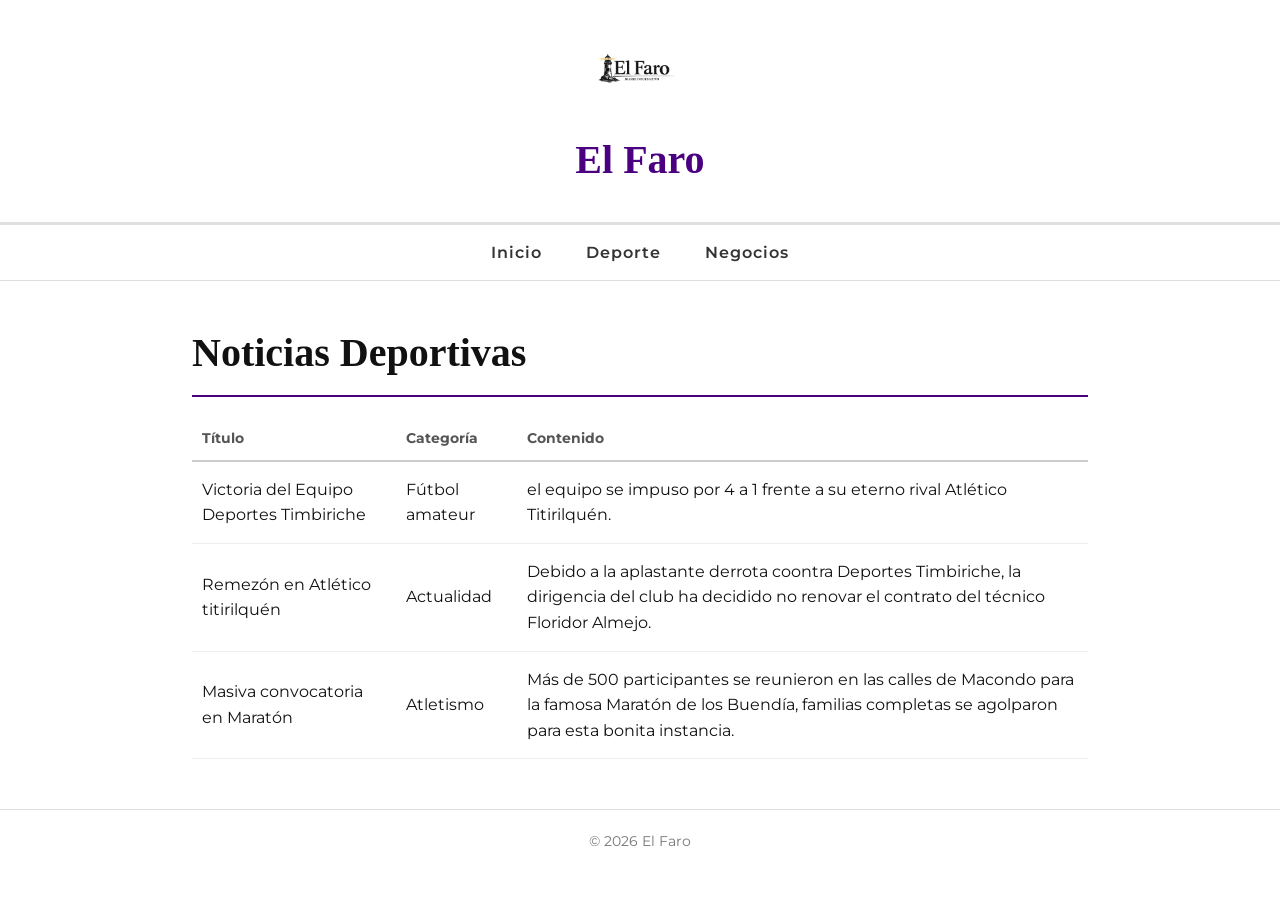
==== deporte.html @ 6f0ed930 "Add files via upload" ====
<!DOCTYPE html>
<html lang="es">
<head>
    <meta charset="UTF-8">
    <title>Deporte</title>
    <link rel="stylesheet" href="css/estilos.css">
</head>
<body>

    <header>
        <img src="img/logo.png">
        <h1>El Faro</h1>
    </header>

    <nav>
        <a href="index.html">Inicio</a>
        <a href="deporte.html">Deporte</a>
        <a href="negocios.html">Negocios</a>
    </nav>

    <section>
        <h2>Noticias Deportivas</h2>
        <table>
            <tr><th>Título</th><th>Categoría</th><th>Contenido</th></tr>
            <tr><td>Victoria del Equipo Deportes Timbiriche</td><td>Fútbol amateur</td><td>el equipo se impuso por 4 a 1 frente a su eterno rival Atlético Titirilquén.</td></tr>
            <tr><td>Remezón en Atlético titirilquén</td><td>Actualidad</td><td>Debido a la aplastante derrota coontra Deportes Timbiriche, la dirigencia del club ha decidido no renovar el contrato del técnico Floridor Almejo.</td></tr>
            <tr><td>Masiva convocatoria en Maratón</td><td>Atletismo</td><td>Más de 500 participantes se reunieron en las calles de Macondo para la famosa Maratón de los Buendía, familias completas se agolparon para esta bonita instancia.</td></tr>
        </table>
    </section>

    <footer>© 2026 El Faro</footer>

</body>
</html>
---- css/estilos.css ----
@import url('https://fonts.googleapis.com/css2?family=Montserrat:wght@300;400;600&display=swap');

* {
    margin: 0;
    padding: 0;
    box-sizing: border-box;
}

body {
    font-family: 'Montserrat', sans-serif;
    font-size: 16px;
    background-color: #ffffff;
    color: #111;
    line-height: 1.6;
}

header {
    border-bottom: 3px solid #e0e0e0;
    padding: 30px 0;
    text-align: center;
}

    header img {
        width: 120px;
        margin-bottom: 10px;
    }

    header h1 {
        font-family: "Times New Roman", serif;
        font-size: 40px;
        color: #4b0082; 
        font-weight: bold;
    }

nav {
    border-bottom: 1px solid #ddd;
    padding: 15px 0;
    text-align: center;
}

    nav a {
        text-decoration: none;
        color: #333;
        margin: 0 20px;
        font-weight: 600;
        letter-spacing: 1px;
    }

        nav a:hover {
            color: #4b0082; 
        }

section {
    width: 70%;
    margin: 40px auto;
}

    section h2 {
        font-family: "Times New Roman", serif;
        font-size: 40px;
        margin-bottom: 20px;
        border-bottom: 2px solid #4b0082; 
        padding-bottom: 10px;
    }

table {
    width: 100%;
    border-collapse: collapse;
}

th {
    text-align: left;
    font-size: 14px;
    color: #555;
    border-bottom: 2px solid #ccc;
    padding: 10px;
}

td {
    padding: 15px 10px;
    border-bottom: 1px solid #eee;
}

tr:hover {
    background-color: #f2f2f2; 
}

video, audio {
    margin-top: 20px;
    width: 100%;
}

footer {
    margin-top: 50px;
    padding: 20px;
    text-align: center;
    font-size: 14px;
    color: #777;
    border-top: 1px solid #ddd;
}
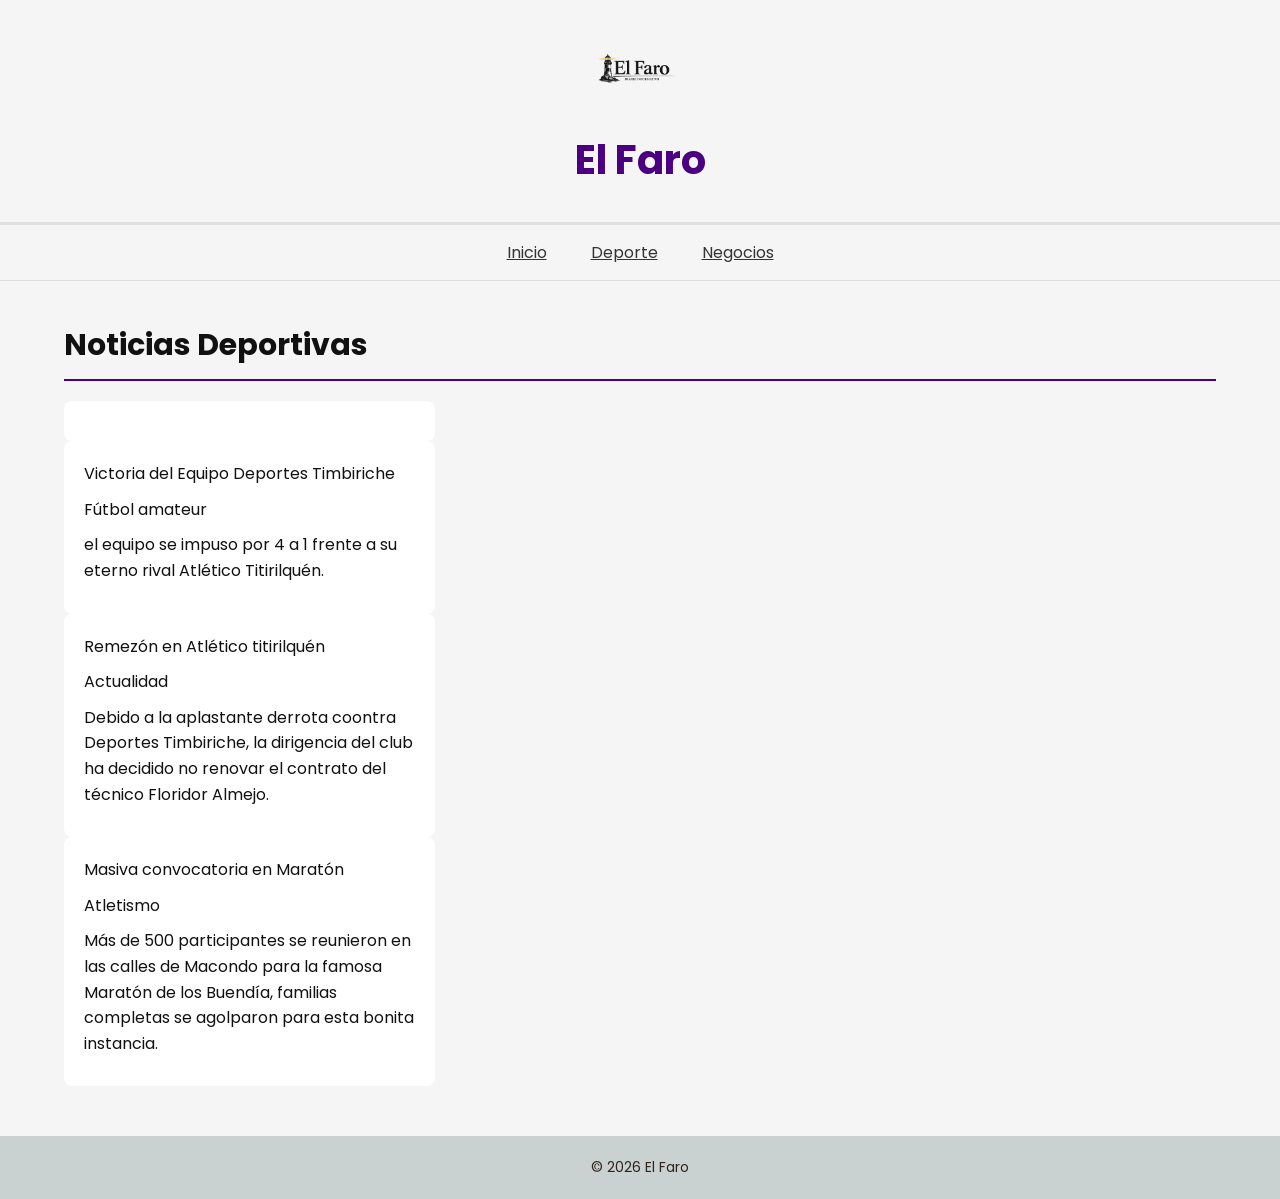
==== commit 13b32d26: "Update deporte.html" ====
--- a/deporte.html
+++ b/deporte.html
@@ -20,6 +20,7 @@
 
     <section>
         <h2>Noticias Deportivas</h2>
+        <!-- Tabla utilizada como contenedor de artículos (estilizada como grilla con CSS) -->
         <table>
             <tr><th>Título</th><th>Categoría</th><th>Contenido</th></tr>
             <tr><td>Victoria del Equipo Deportes Timbiriche</td><td>Fútbol amateur</td><td>el equipo se impuso por 4 a 1 frente a su eterno rival Atlético Titirilquén.</td></tr>
--- a/css/estilos.css
+++ b/css/estilos.css
@@ -1,100 +1,138 @@
-@import url('https://fonts.googleapis.com/css2?family=Montserrat:wght@300;400;600&display=swap');
+/* Importación de fuente externa desde Google Fonts */
+@import url('https://fonts.googleapis.com/css2?family=Poppins:wght@300;400;600&display=swap');
 
+/* Reset básico */
 * {
     margin: 0;
     padding: 0;
     box-sizing: border-box;
 }
 
+/* Estilo general del sitio */
 body {
-    font-family: 'Montserrat', sans-serif;
+    font-family: 'Poppins', sans-serif; /* Nueva tipografía */
     font-size: 16px;
-    background-color: #ffffff;
+    background-color: #f5f5f5; /* Fondo gris solicitado */
     color: #111;
     line-height: 1.6;
 }
 
+/* Header */
 header {
     border-bottom: 3px solid #e0e0e0;
     padding: 30px 0;
     text-align: center;
 }
 
-    header img {
-        width: 120px;
-        margin-bottom: 10px;
-    }
+header img {
+    width: 120px;
+    margin-bottom: 10px;
+}
 
-    header h1 {
-        font-family: "Times New Roman", serif;
-        font-size: 40px;
-        color: #4b0082; 
-        font-weight: bold;
-    }
+header h1 {
+    font-size: 40px;
+    color: #4b0082;
+    font-weight: bold;
+}
 
+/* Navegación */
 nav {
     border-bottom: 1px solid #ddd;
     padding: 15px 0;
     text-align: center;
 }
 
-    nav a {
-        text-decoration: none;
-        color: #333;
-        margin: 0 20px;
-        font-weight: 600;
-        letter-spacing: 1px;
-    }
+/* Links con subrayado por defecto */
+nav a {
+    text-decoration: underline;
+    color: #333;
+    margin: 0 20px;
+    font-weight: 400;
+}
 
-        nav a:hover {
-            color: #4b0082; 
-        }
+/* Hover en links */
+nav a:hover {
+    font-weight: bold; /* Negrita */
+    text-decoration: none; /* Sin subrayado */
+}
 
+/* Contenedor principal */
 section {
-    width: 70%;
+    width: 90%;
     margin: 40px auto;
 }
 
-    section h2 {
-        font-family: "Times New Roman", serif;
-        font-size: 40px;
-        margin-bottom: 20px;
-        border-bottom: 2px solid #4b0082; 
-        padding-bottom: 10px;
-    }
-
-table {
-    width: 100%;
-    border-collapse: collapse;
+/* Títulos */
+section h2 {
+    font-size: 30px;
+    margin-bottom: 20px;
+    border-bottom: 2px solid #4b0082;
+    padding-bottom: 10px;
 }
 
-th {
-    text-align: left;
-    font-size: 14px;
-    color: #555;
-    border-bottom: 2px solid #ccc;
-    padding: 10px;
+/* Artículos en grilla */
+
+/* Se convierte la tabla en grid visual */
+table {
+    display: grid;
+    grid-template-columns: repeat(3, 1fr); /* 3 columnas */
+    gap: 20px;
 }
 
-td {
-    padding: 15px 10px;
-    border-bottom: 1px solid #eee;
+/* Encabezado de tabla oculto */
+th {
+    display: none;
 }
 
-tr:hover {
-    background-color: #f2f2f2; 
+/* Cada fila como tarjeta */
+tr {
+    display: block;
+    background-color: #ffffff; /* Fondo blanco */
+    padding: 20px;
+    border-radius: 8px;
+    transition: 0.3s;
 }
 
+/* Contenido dentro de tarjetas */
+td {
+    display: block;
+    margin-bottom: 10px;
+}
+
+/* Hover en bloques */
+tr:hover {
+    background-color: #000000;
+    color: #ffffff;
+}
+
+/* Multimedia */
 video, audio {
     margin-top: 20px;
     width: 100%;
 }
 
+/* Footer personalizado */
 footer {
     margin-top: 50px;
     padding: 20px;
     text-align: center;
     font-size: 14px;
-    color: #777;
-    border-top: 1px solid #ddd;
+    background-color: #c9d2d0; /* color solicitado */
+    color: #31231e; /* color solicitado */
 }
+
+/* Modificaciones Responsivas */
+
+/* Tablet */
+@media (max-width: 900px) {
+    table {
+        grid-template-columns: repeat(2, 1fr);
+    }
+}
+
+/* Celular */
+@media (max-width: 500px) {
+    table {
+        grid-template-columns: 1fr;
+    }
+}
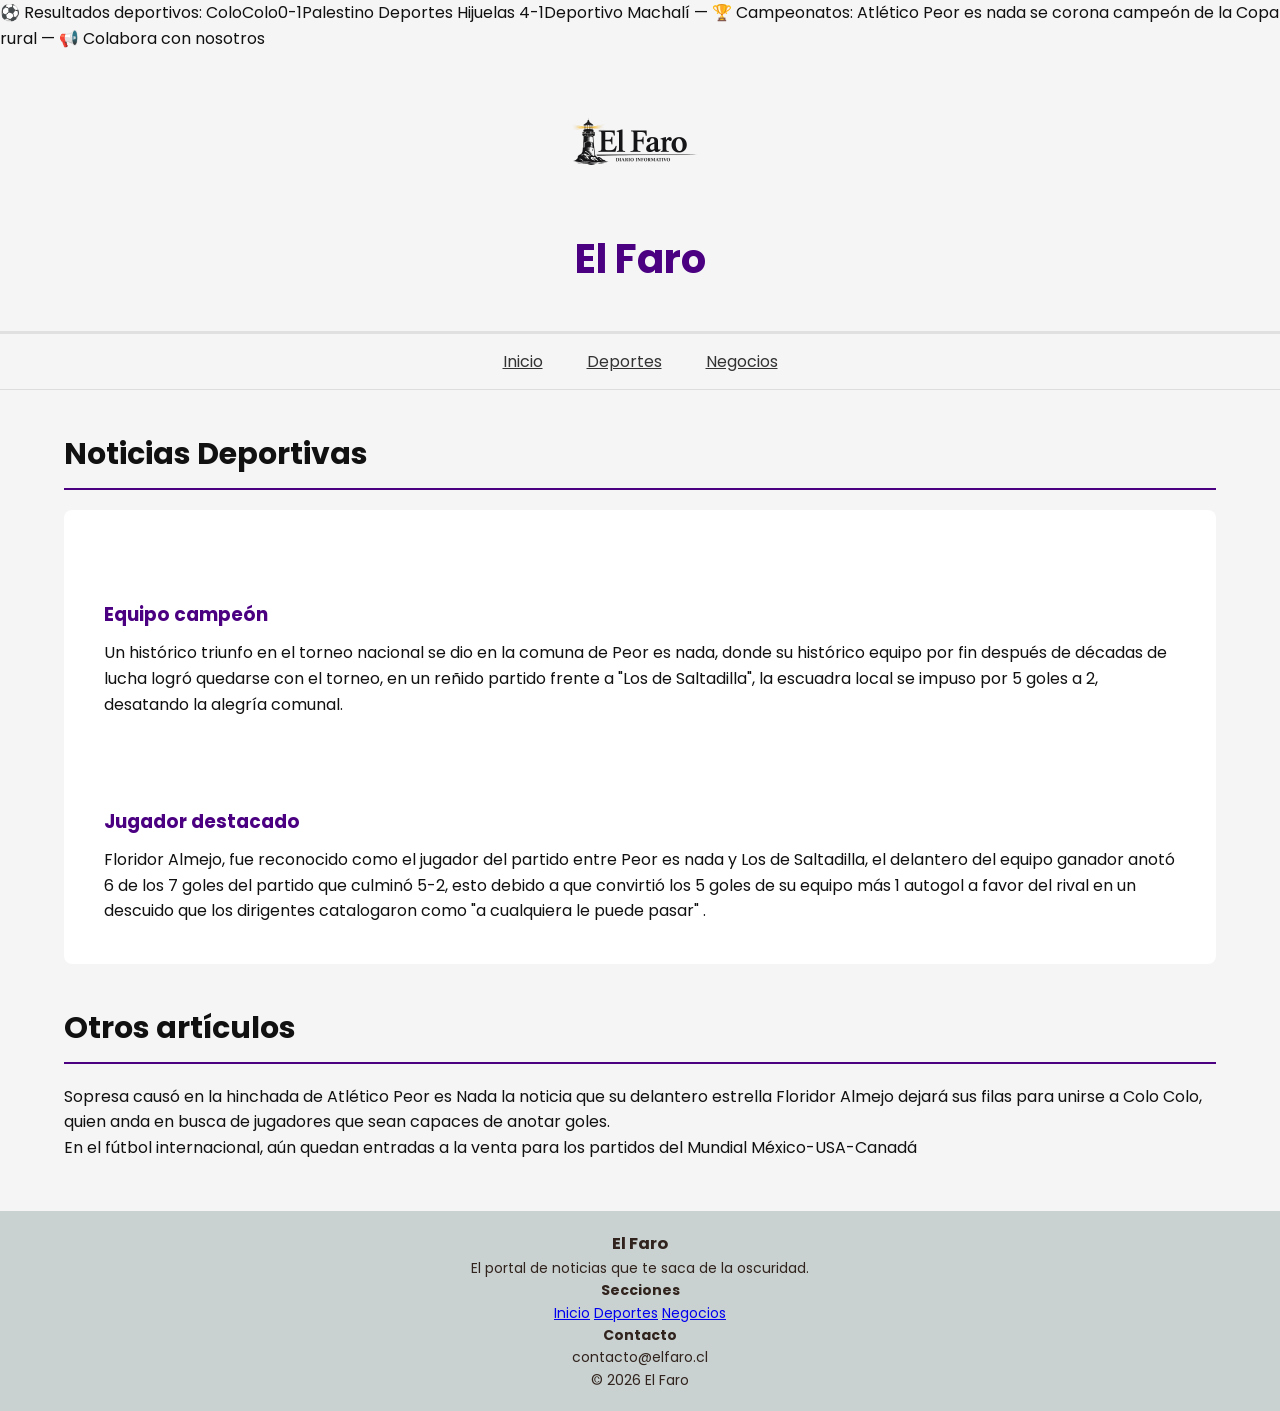
==== commit d1440c69: "Update deporte.html" ====
--- a/deporte.html
+++ b/deporte.html
@@ -1,35 +1,101 @@
 <!DOCTYPE html>
 <html lang="es">
 <head>
-    <meta charset="UTF-8">
-    <title>Deporte</title>
-    <link rel="stylesheet" href="css/estilos.css">
+<meta charset="UTF-8">
+<title>Deportes</title>
+<link rel="stylesheet" href="css/estilos.css">
 </head>
+
 <body>
 
-    <header>
-        <img src="img/logo.png">
-        <h1>El Faro</h1>
-    </header>
+<div class="avisos">
+<p>⚽ Resultados deportivos: ColoColo0-1Palestino    Deportes Hijuelas 4-1Deportivo Machalí — 🏆 Campeonatos: Atlético Peor es nada se corona campeón de la Copa rural — 📢 Colabora con nosotros</p>
+</div>
 
-    <nav>
-        <a href="index.html">Inicio</a>
-        <a href="deporte.html">Deporte</a>
-        <a href="negocios.html">Negocios</a>
-    </nav>
+<header>
+<img src="img/logo.png" alt="Logo El Faro">
+<h1>El Faro</h1>
+<div id="fechaHora"></div>
+</header>
+    
+<nav>
+<a href="index.html">Inicio</a>
+<a href="deporte.html">Deportes</a>
+<a href="negocios.html">Negocios</a>
+</nav>
 
-    <section>
-        <h2>Noticias Deportivas</h2>
-        <!-- Tabla utilizada como contenedor de artículos (estilizada como grilla con CSS) -->
-        <table>
-            <tr><th>Título</th><th>Categoría</th><th>Contenido</th></tr>
-            <tr><td>Victoria del Equipo Deportes Timbiriche</td><td>Fútbol amateur</td><td>el equipo se impuso por 4 a 1 frente a su eterno rival Atlético Titirilquén.</td></tr>
-            <tr><td>Remezón en Atlético titirilquén</td><td>Actualidad</td><td>Debido a la aplastante derrota coontra Deportes Timbiriche, la dirigencia del club ha decidido no renovar el contrato del técnico Floridor Almejo.</td></tr>
-            <tr><td>Masiva convocatoria en Maratón</td><td>Atletismo</td><td>Más de 500 participantes se reunieron en las calles de Macondo para la famosa Maratón de los Buendía, familias completas se agolparon para esta bonita instancia.</td></tr>
-        </table>
-    </section>
+<main>
 
-    <footer>© 2026 El Faro</footer>
+<section>
+<h2>Noticias Deportivas</h2>
+<div class="card">
+
+<div class="noticias-grid">
+
+<article class="card">
+<h3>Equipo campeón</h3>
+<p>Un histórico triunfo en el torneo nacional se dio en la comuna de Peor es nada, donde su histórico equipo por fin después de décadas de lucha logró quedarse con el torneo, en un reñido partido frente a "Los de Saltadilla", la escuadra local se impuso por 5 goles a 2, desatando la alegría comunal.</p>
+</article>
+
+<article class="card">
+<h3>Jugador destacado</h3>
+<p>Floridor Almejo, fue reconocido como el jugador del partido entre Peor es nada y Los de Saltadilla, el delantero del equipo ganador anotó 6 de los 7 goles del partido que culminó 5-2, esto debido a que convirtió los 5 goles de su equipo más 1 autogol a favor del rival en un descuido que los dirigentes catalogaron como "a cualquiera le puede pasar" .</p>
+</article>
+
+</div>
+
+</div>
+</section>
+
+<section class="relacionados">
+<h2>Otros artículos</h2>
+<div class="mini-grid">
+<article class="mini-card">Sopresa causó en la hinchada de Atlético Peor es Nada la noticia que su delantero estrella Floridor Almejo dejará sus filas para unirse a Colo Colo, quien anda en busca de jugadores que sean capaces de anotar goles.</article>
+<article class="mini-card">En el fútbol internacional, aún quedan entradas a la venta para los partidos del Mundial México-USA-Canadá</article>
+</div>
+</section>
+
+</main>
+
+<footer class="footer">
+<div class="footer-container">
+
+<div class="footer-col">
+<h3>El Faro</h3>
+<p>El portal de noticias que te saca de la oscuridad.</p>
+</div>
+
+<div class="footer-col">
+<h4>Secciones</h4>
+<a href="index.html">Inicio</a>
+<a href="deporte.html">Deportes</a>
+<a href="negocios.html">Negocios</a>
+</div>
+
+<div class="footer-col">
+<h4>Contacto</h4>
+<p>contacto@elfaro.cl</p>
+</div>
+
+</div>
+
+<div class="footer-bottom">
+© 2026 El Faro
+</div>
+</footer>
+
+<script>
+function actualizarHora() {
+    const ahora = new Date();
+    const opciones = { 
+        year: 'numeric', month: 'long', day: 'numeric',
+        hour: '2-digit', minute: '2-digit', second: '2-digit'
+    };
+    document.getElementById("fechaHora").innerHTML = ahora.toLocaleDateString('es-ES', opciones);
+}
+setInterval(actualizarHora, 1000);
+actualizarHora();
+<script>
 
 </body>
 </html>
--- a/css/estilos.css
+++ b/css/estilos.css
@@ -25,7 +25,8 @@
 }
 
 header img {
-    width: 120px;
+    width: 15%;
+    max-width: 200px;
     margin-bottom: 10px;
 }
 
@@ -77,6 +78,7 @@
     display: grid;
     grid-template-columns: repeat(3, 1fr); /* 3 columnas */
     gap: 20px;
+    background-color: transparent;
 }
 
 /* Encabezado de tabla oculto */
@@ -108,7 +110,7 @@
 /* Multimedia */
 video, audio {
     margin-top: 20px;
-    width: 100%;
+    width: 50%;
 }
 
 /* Footer personalizado */
@@ -136,3 +138,106 @@
         grid-template-columns: 1fr;
     }
 }
+/* Fecha y hora */
+#fechaHora {
+    margin-top: 10px;
+    font-size: 14px;
+    color: #555;
+}
+
+/* Contador de artículos */
+#contadorArticulos {
+    font-weight: bold;
+    color: #4b0082;
+}
+
+/* Formularios (artículos y contacto) */
+section input,
+section textarea {
+    width: 100%;
+    max-width: 600px;
+    padding: 10px;
+    margin: 10px 0;
+    border: 1px solid #ddd;
+    border-radius: 6px;
+    font-family: 'Poppins', sans-serif;
+}
+
+/* Botones */
+section button {
+    background-color: #4b0082;
+    color: #fff;
+    border: none;
+    padding: 10px 15px;
+    border-radius: 6px;
+    cursor: pointer;
+    transition: 0.3s;
+    font-family: 'Poppins', sans-serif;
+}
+
+    /* Hover botón */
+    section button:hover {
+        background-color: #000;
+    }
+
+/* Subtítulos (formularios) */
+section h3 {
+    margin-top: 30px;
+    margin-bottom: 10px;
+    color: #4b0082;
+}
+
+/* Ajustes responsivos para formularios */
+@media (max-width: 500px) {
+    section input,
+    section textarea {
+        width: 100%;
+    }
+}
+
+.card {
+    background-color: #ffffff;
+    padding: 20px;
+    border-radius: 8px;
+    margin-top: 20px;
+    transition: 0.3s;
+}
+
+/* Hover igual que artículos */
+.card:hover {
+    background-color: #000000;
+    color: #ffffff;
+}
+
+/* Inputs dentro de tarjetas */
+.card input,
+.card textarea {
+    width: 100%;
+    padding: 10px;
+    margin: 10px 0;
+    border: 1px solid #ddd;
+    border-radius: 6px;
+    font-family: 'Poppins', sans-serif;
+}
+
+/* Botones */
+.card button {
+    background-color: #4b0082;
+    color: #fff;
+    border: none;
+    padding: 10px 15px;
+    border-radius: 6px;
+    cursor: pointer;
+    transition: 0.3s;
+}
+
+/* Hover botón */
+.card button:hover {
+    background-color: #000;
+}
+
+/* Títulos */
+.card h3 {
+    margin-bottom: 10px;
+    color: #4b0082;
+}
